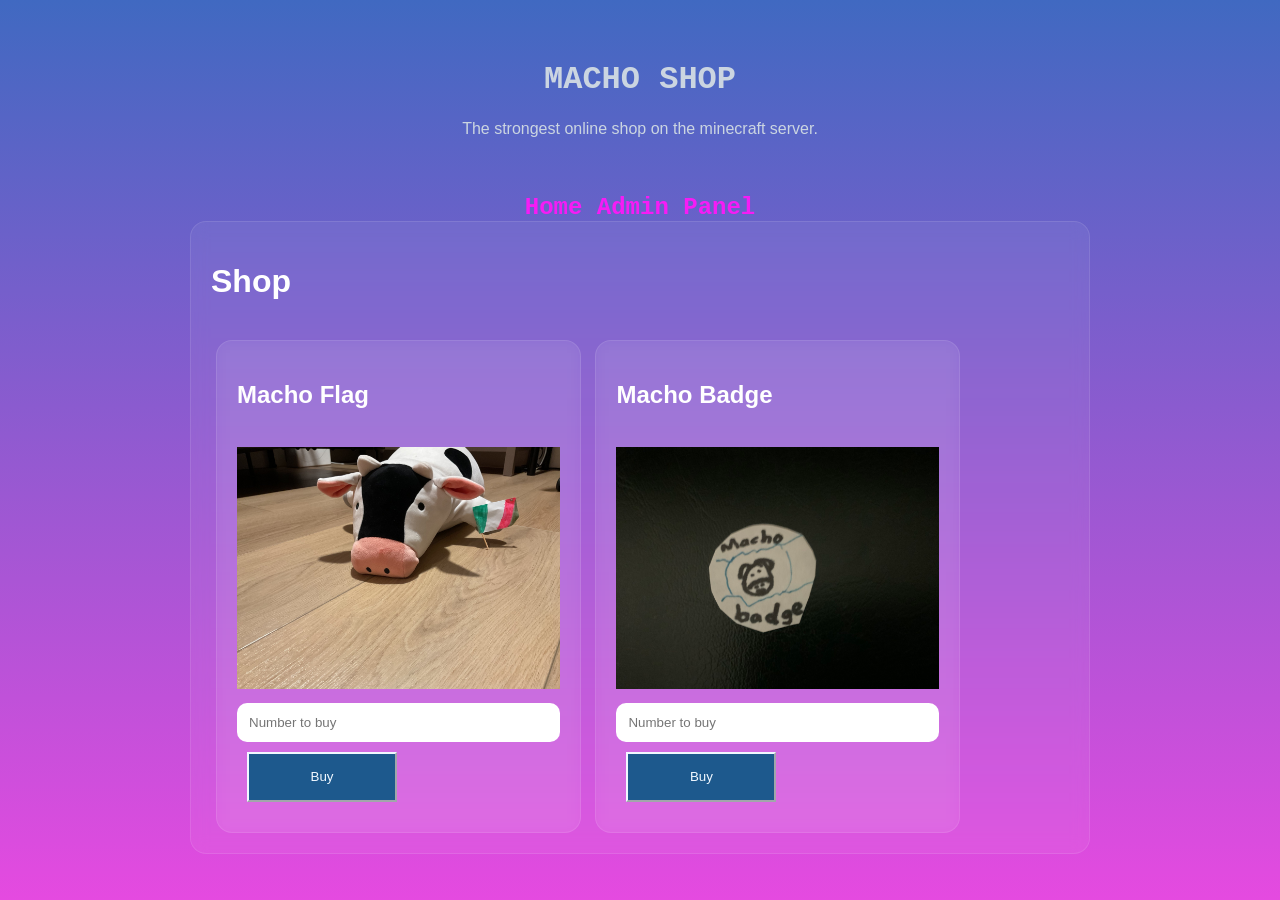
==== templates/index.html @ 949f1b67 "aa" ====
<!DOCTYPE html>
<html>
<head>
    <title>Macho Shop</title>

    <link rel="stylesheet" href="/static/css/style.css">
    <link rel="stylesheet" href="/static/css/navigation.css">
    <link rel="stylesheet" href="/static/css/buttons.css">
</head>
<body>

    <div class="hero">
        <h1 id="logo">MACHO SHOP</h1>
        <p class="subtitle">The strongest online shop on the minecraft server.</p>
    </div>

    <nav>
        <a class="nav" href="/">Home</a>
        <a class="nav" href="/admin">Admin Panel</a>
    </nav>

    <div class="container">
        <div class="card">
            <h1>Shop</h1>
            <br />
            <div class="drac">
                <h2>Macho Flag</h2>
                <br />
                <img src="/static/images/flag.jpg" class="images">
                <br />
                <input type="number" id="macho-flag-amount" placeholder="Number to buy">
                <br />
                <button id="macho-flag-buy" class="button">Buy</button>
            </div>
            <div class="drac">
                <h2>Macho Badge</h2>
                <br />
                <img src="/static/images/badge.jpg" class="images">
                <br />
                <input type="number" id="macho-badge-amount" placeholder="Number to buy">
                <br />
                <button id="macho-badge-buy" class="button">Buy</button>
            </div>
        </div>
    </div>

    <script src="/static/js/index.js"></script>

</body>
</html>
---- static/css/style.css ----
body {
    background: linear-gradient(180deg, #4069c1, #e54ae0);
    color: white;
    font-family: Arial, sans-serif;
    margin: 0;
    min-height: 100vh;
}

.hero {
    text-align: center;
    padding: 40px;
}

.subtitle {
    color: #cbd5e1;
}

.container {
    width: 90%;
    max-width: 900px;
    margin: auto;
    display: flex;
    flex-direction: column;
    gap: 20px;
    padding-bottom: 40px;
}

.card {
    background: rgba(255,255,255,0.06);
    border: 1px solid rgba(255,255,255,0.1);
    border-radius: 16px;
    padding: 20px;
    backdrop-filter: blur(8px);
}

.user {
    display: flex;
    justify-content: space-between;
    padding: 12px;
    margin-top: 10px;
    border-radius: 10px;
    background: rgba(255,255,255,0.05);
}

.balance {
    color: #4ade80;
    font-weight: bold;
}

input {
    width: 100%;
    padding: 12px;
    margin-top: 10px;
    border-radius: 10px;
    border: none;
    box-sizing: border-box;
}

.drac {
    background: rgba(255,255,255,0.06);
    border: 1px solid rgba(255,255,255,0.1);
    border-radius: 16px;
    padding: 20px;
    backdrop-filter: blur(8px);
    display: inline-block;
    margin-left: 5px;
    margin-right: 5px;
}

.images {
    max-width: 323px;
    max-height: 265px;
}
---- static/css/navigation.css ----
@font-face {
    font-family: 'jetbrains_mono';
    src: url('/static/fonts/jetbrains-mono-webfont.eot');
    src: url('/static/fonts/jetbrains-mono-webfont.eot?#iefix') format('embedded-opentype'),
        url('/static/fonts/jetbrains-mono-webfont.woff') format('woff'),
        url('/static/fonts/jetbrains-mono-webfont.ttf') format('truetype'),
        url('/static/fonts/jetbrains-mono-webfont.svg#jetbrains_monoregular') format('svg');
    font-weight: normal;
    font-style: normal;

}


#logo {
    text-align: center;
    color: #cbd5e1;
    font-family: jetbrains-mono, 'Courier New', monospace;
}

nav {
    text-align: center;
}

.nav {
    margin: 5px;
    font-size: x-large;
    font-family: jetbrains-mono, 'Courier New', monospace;
    font-weight: 550;
}

.nav:visited {
    color: rgb(245, 28, 245);
    text-decoration: none;
}

.nav:link {
    color: rgb(245, 28, 245);
    text-decoration: none;
}

.nav:hover {
    color: darkturquoise;
    text-decoration: underline;
}

.nav:active {
    color: darkorange;
    text-decoration: underline;
}
---- static/css/buttons.css ----
.button {
    width: 150px; 
    height: 50px;
    background: rgb(29, 89, 141);
    margin: 10px;
    color: aliceblue;
    border-width: 2px;
    border-color: aliceblue;
    
}

.button:hover {
    width: 150px; 
    height: 50px;
    background: rgb(103, 169, 228);
    margin: 10px;
    color: aliceblue;
    border-width: 2px;
    border-color: rgb(208, 231, 252);
}

.button:visited {
    width: 150px; 
    height: 50px;
    background: rgb(27, 69, 105);
    margin: 10px;
    color: aliceblue;
    border-width: 2px;
    border-color: rgb(208, 231, 252);
}

.button:active {
    width: 150px; 
    height: 50px;
    background: rgb(103, 169, 228);
    margin: 10px;
    color: aliceblue;
    border-width: 2px;
    border-color: rgb(208, 231, 252);
}
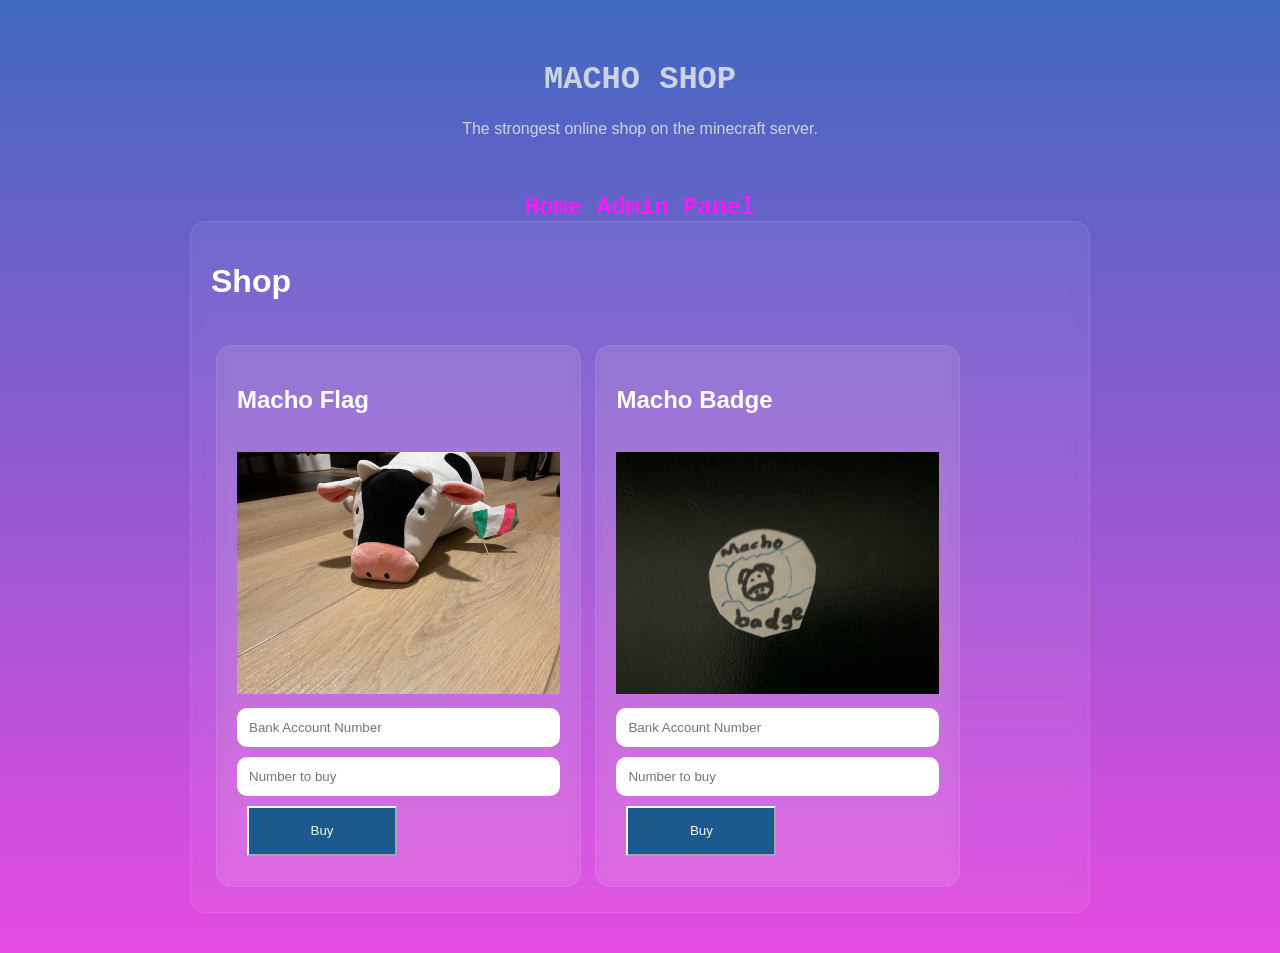
==== commit 1b37cfb6: "dont do that dont do that dont do that dont do that dont do that dont do that dont do that dont do t" ====
--- a/templates/index.html
+++ b/templates/index.html
@@ -28,6 +28,8 @@
                 <br />
                 <img src="/static/images/flag.jpg" class="images">
                 <br />
+                <input type="number" id="macho-flag-bank" placeholder="Bank Account Number">
+                <br />
                 <input type="number" id="macho-flag-amount" placeholder="Number to buy">
                 <br />
                 <button id="macho-flag-buy" class="button">Buy</button>
@@ -36,6 +38,8 @@
                 <h2>Macho Badge</h2>
                 <br />
                 <img src="/static/images/badge.jpg" class="images">
+                <br />
+                <input type="number" id="macho-badge-bank" placeholder="Bank Account Number">
                 <br />
                 <input type="number" id="macho-badge-amount" placeholder="Number to buy">
                 <br />
--- a/static/css/style.css
+++ b/static/css/style.css
@@ -63,8 +63,7 @@
     padding: 20px;
     backdrop-filter: blur(8px);
     display: inline-block;
-    margin-left: 5px;
-    margin-right: 5px;
+    margin: 5px;
 }
 
 .images {
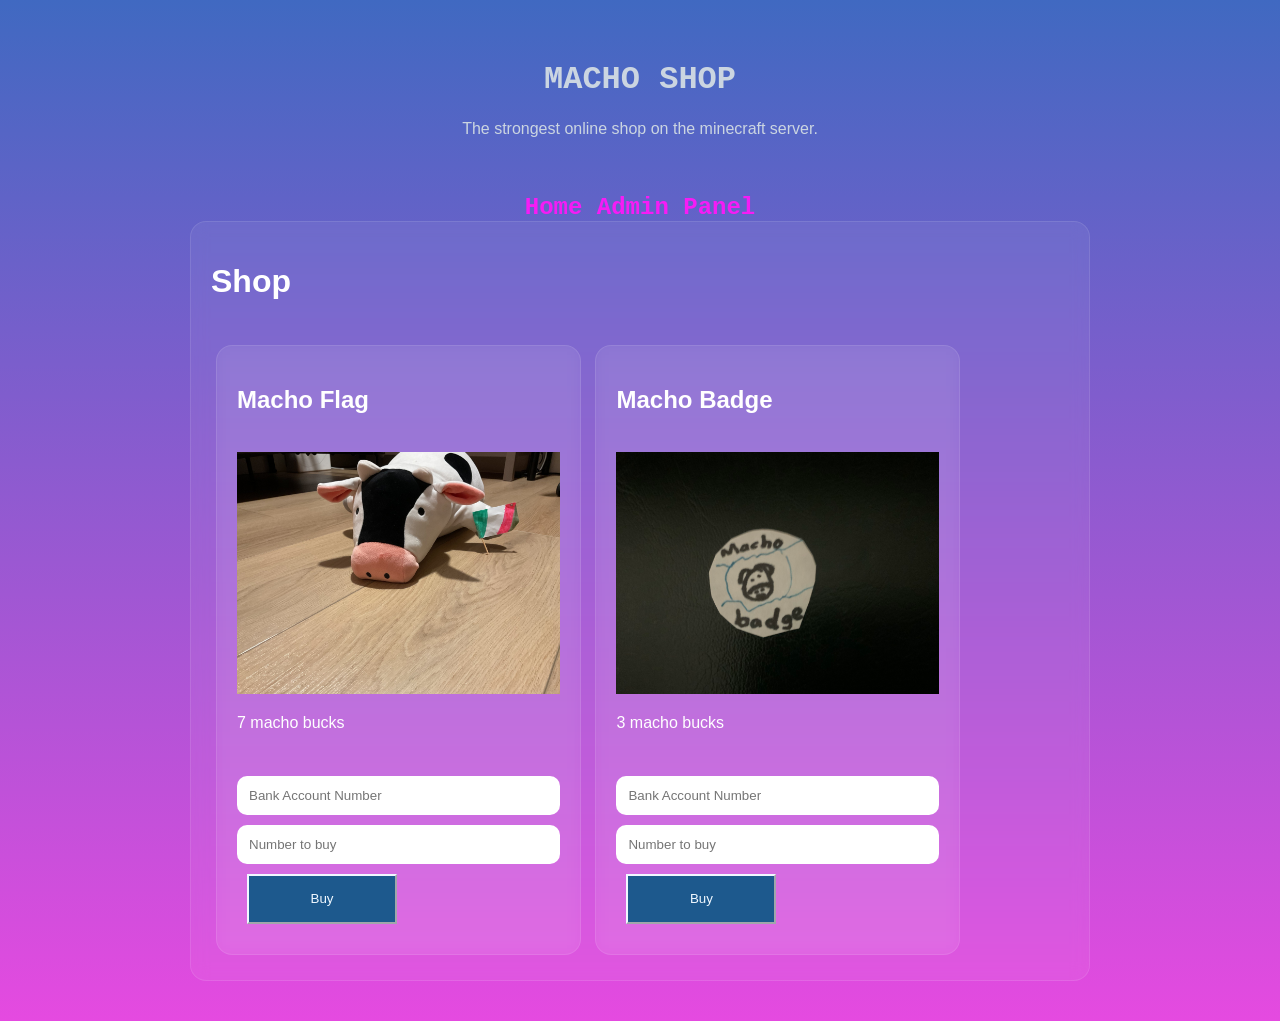
==== commit c4d9e5a5: "s" ====
--- a/templates/index.html
+++ b/templates/index.html
@@ -28,6 +28,8 @@
                 <br />
                 <img src="/static/images/flag.jpg" class="images">
                 <br />
+                <p>7 macho bucks</p>
+                <br />
                 <input type="number" id="macho-flag-bank" placeholder="Bank Account Number">
                 <br />
                 <input type="number" id="macho-flag-amount" placeholder="Number to buy">
@@ -38,6 +40,8 @@
                 <h2>Macho Badge</h2>
                 <br />
                 <img src="/static/images/badge.jpg" class="images">
+                <br />
+                <p>3 macho bucks</p>
                 <br />
                 <input type="number" id="macho-badge-bank" placeholder="Bank Account Number">
                 <br />
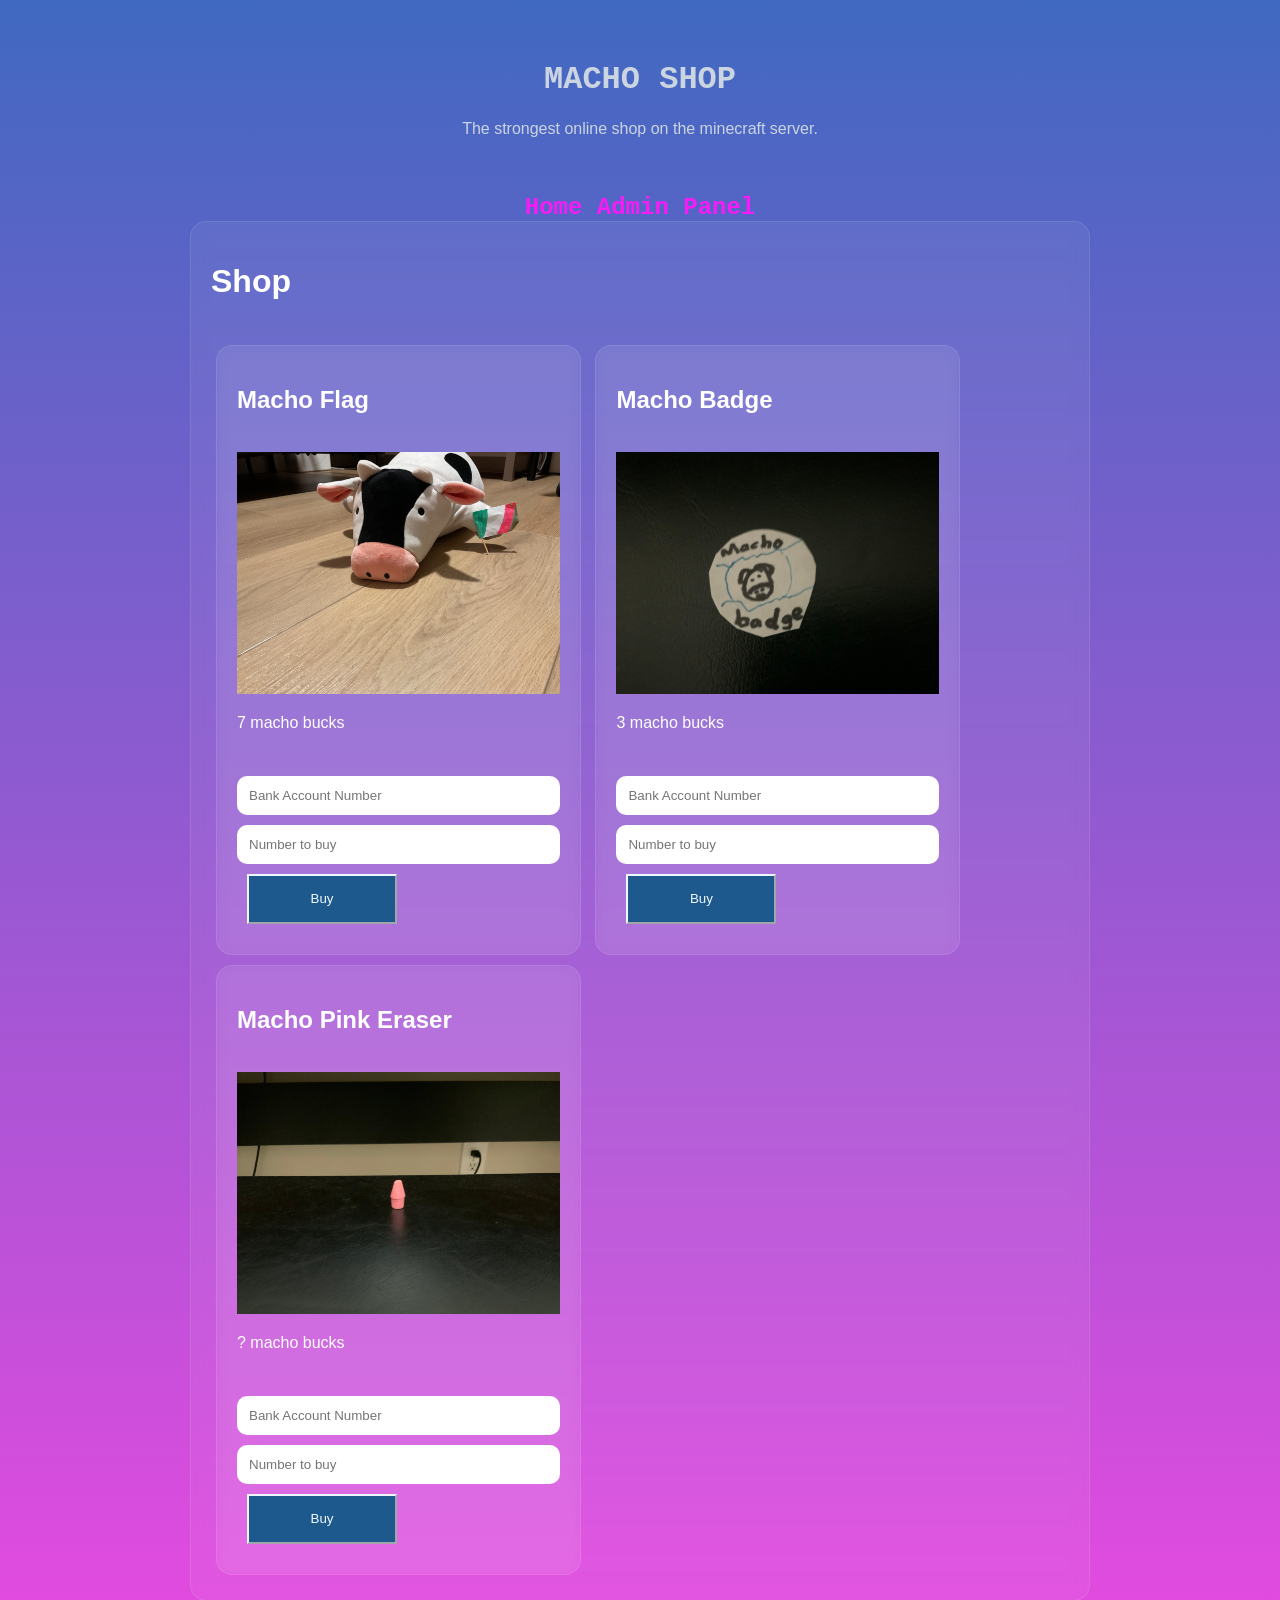
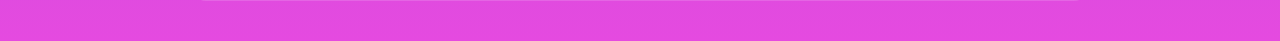
==== commit 4b1f997b: "eraser with wrong values" ====
--- a/templates/index.html
+++ b/templates/index.html
@@ -49,6 +49,19 @@
                 <br />
                 <button id="macho-badge-buy" class="button">Buy</button>
             </div>
+            <div class="drac">
+                <h2>Macho Pink Eraser</h2>
+                <br />
+                <img src="/static/images/eraser.jpg" class="images">
+                <br />
+                <p>? macho bucks</p>
+                <br />
+                <input type="number" id="macho-eraser-bank" placeholder="Bank Account Number">
+                <br />
+                <input type="number" id="macho-eraser-amount" placeholder="Number to buy">
+                <br />
+                <button id="macho-eraser-buy" class="button">Buy</button>
+            </div>
         </div>
     </div>
 
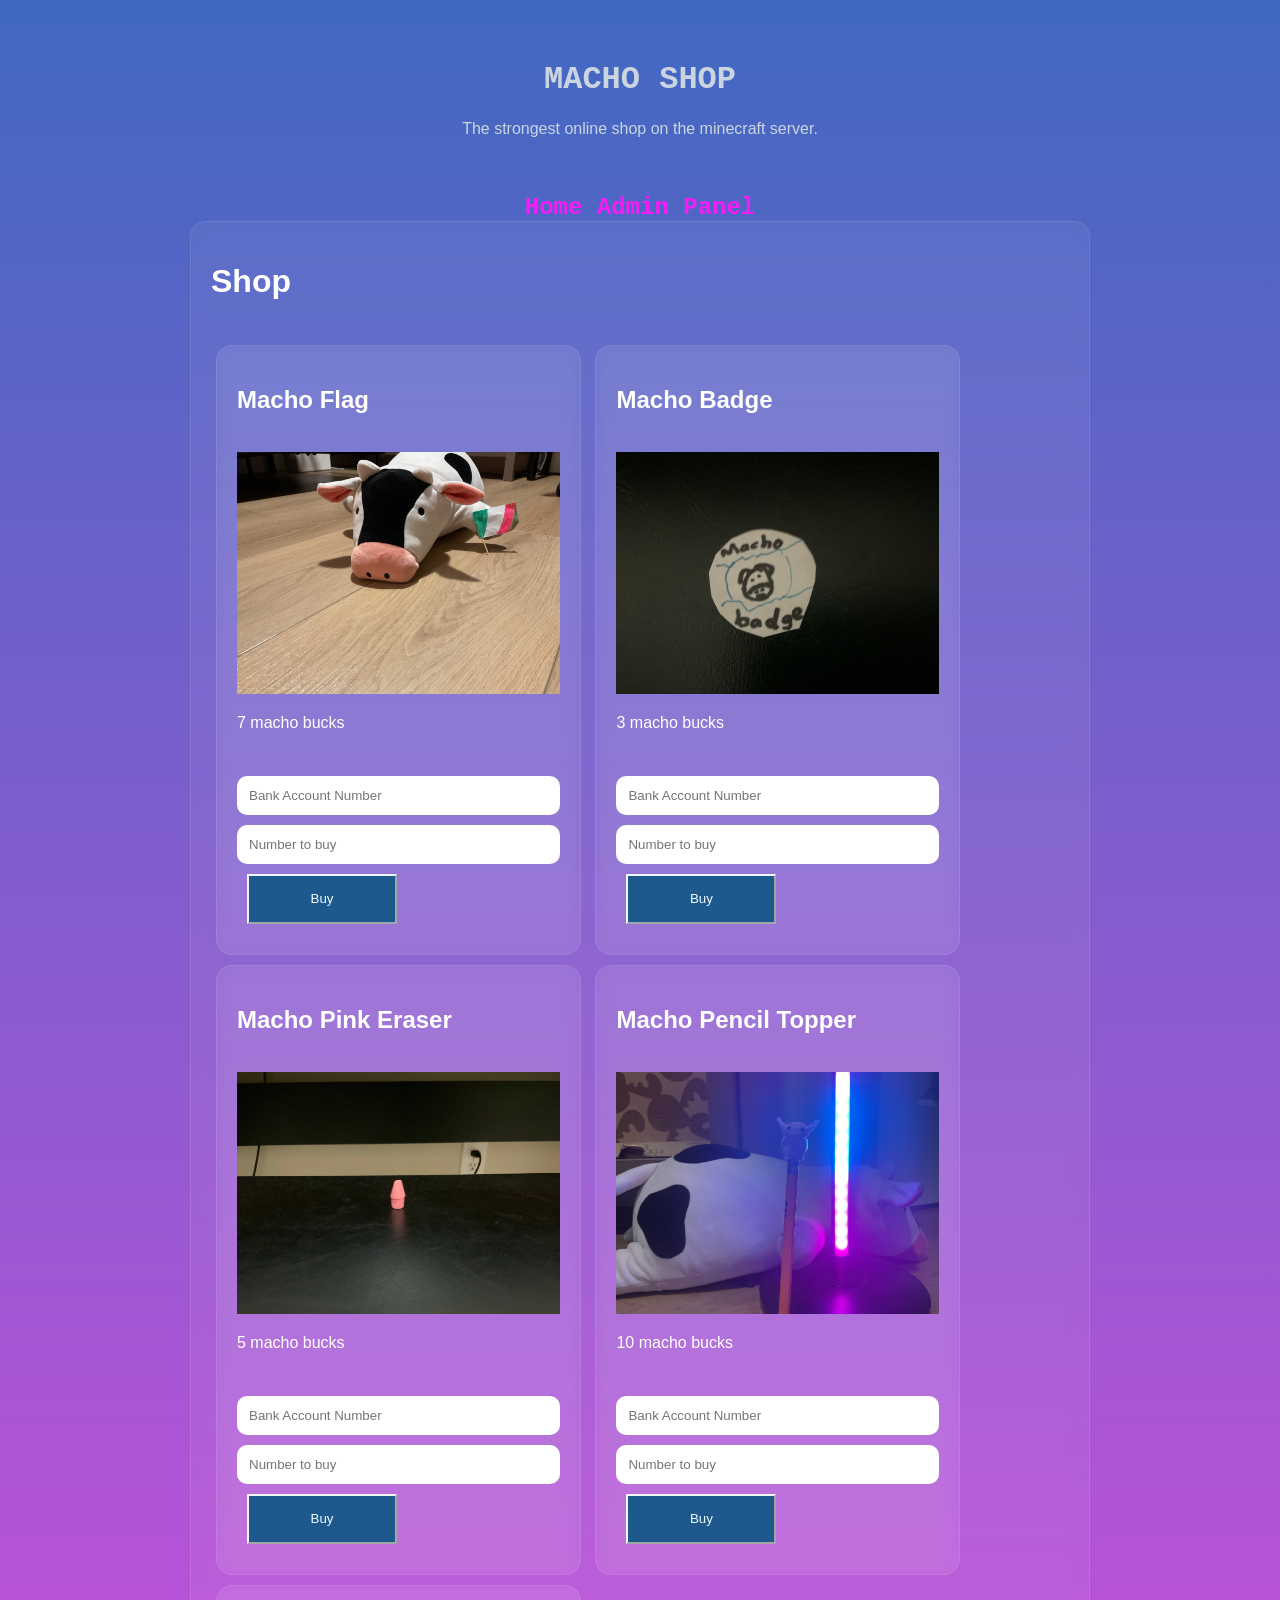
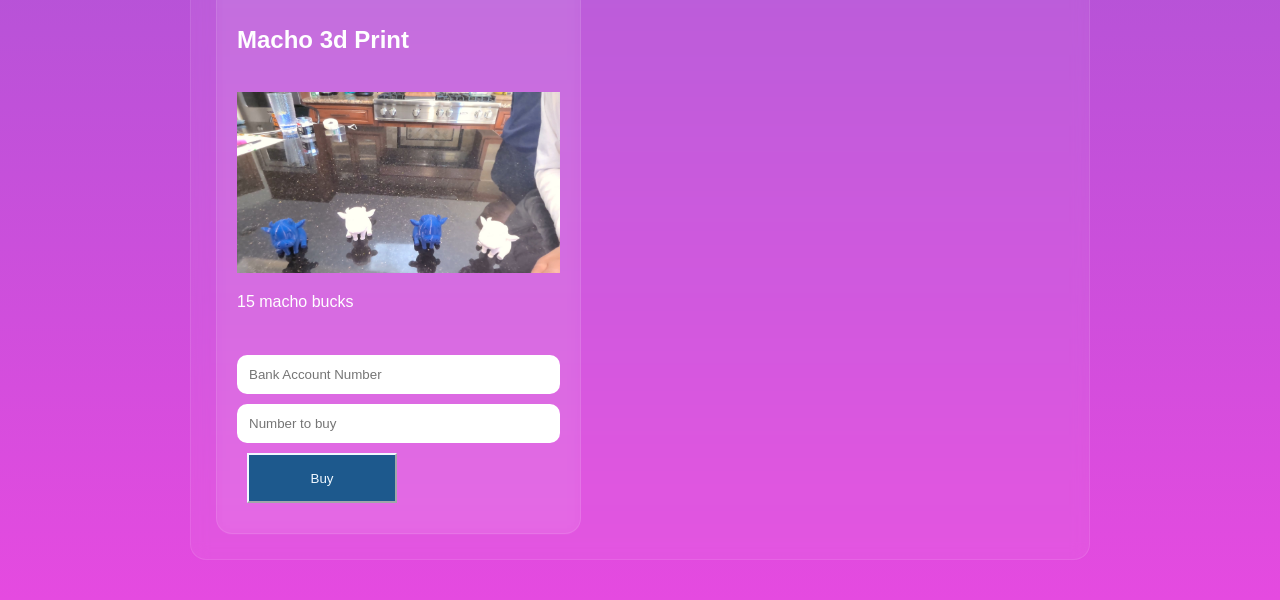
==== commit 7464f974: "more items" ====
--- a/templates/index.html
+++ b/templates/index.html
@@ -54,13 +54,39 @@
                 <br />
                 <img src="/static/images/eraser.jpg" class="images">
                 <br />
-                <p>? macho bucks</p>
+                <p>5 macho bucks</p>
                 <br />
                 <input type="number" id="macho-eraser-bank" placeholder="Bank Account Number">
                 <br />
                 <input type="number" id="macho-eraser-amount" placeholder="Number to buy">
                 <br />
                 <button id="macho-eraser-buy" class="button">Buy</button>
+            </div>
+            <div class="drac">
+                <h2>Macho Pencil Topper</h2>
+                <br />
+                <img src="/static/images/penciltopper.jpg" class="images">
+                <br />
+                <p>10 macho bucks</p>
+                <br />
+                <input type="number" id="macho-penciltopper-bank" placeholder="Bank Account Number">
+                <br />
+                <input type="number" id="macho-penciltopper-amount" placeholder="Number to buy">
+                <br />
+                <button id="macho-penciltopper-buy" class="button">Buy</button>
+            </div>
+            <div class="drac">
+                <h2>Macho 3d Print</h2>
+                <br />
+                <img src="/static/images/3dprint.jpg" class="images">
+                <br />
+                <p>15 macho bucks</p>
+                <br />
+                <input type="number" id="macho-3dprint-bank" placeholder="Bank Account Number">
+                <br />
+                <input type="number" id="macho-3dprint-amount" placeholder="Number to buy">
+                <br />
+                <button id="macho-3dprint-buy" class="button">Buy</button>
             </div>
         </div>
     </div>
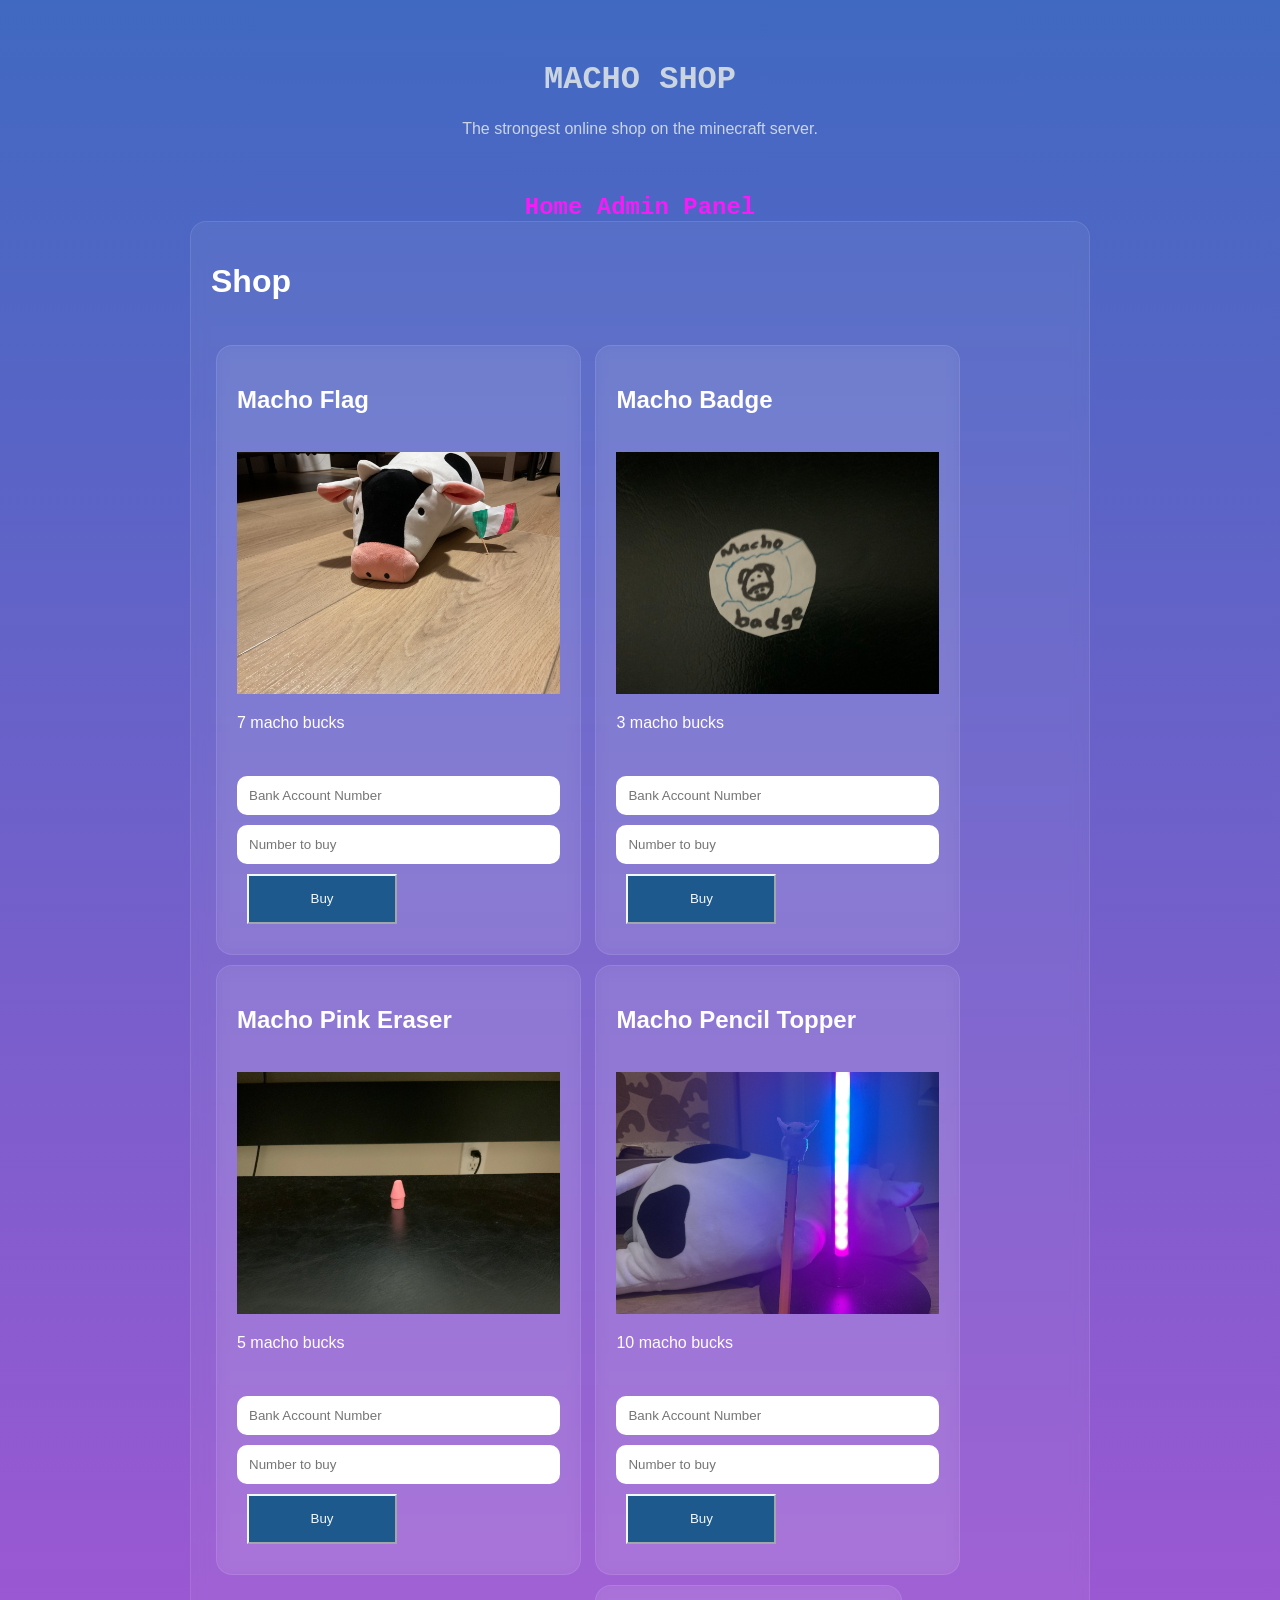
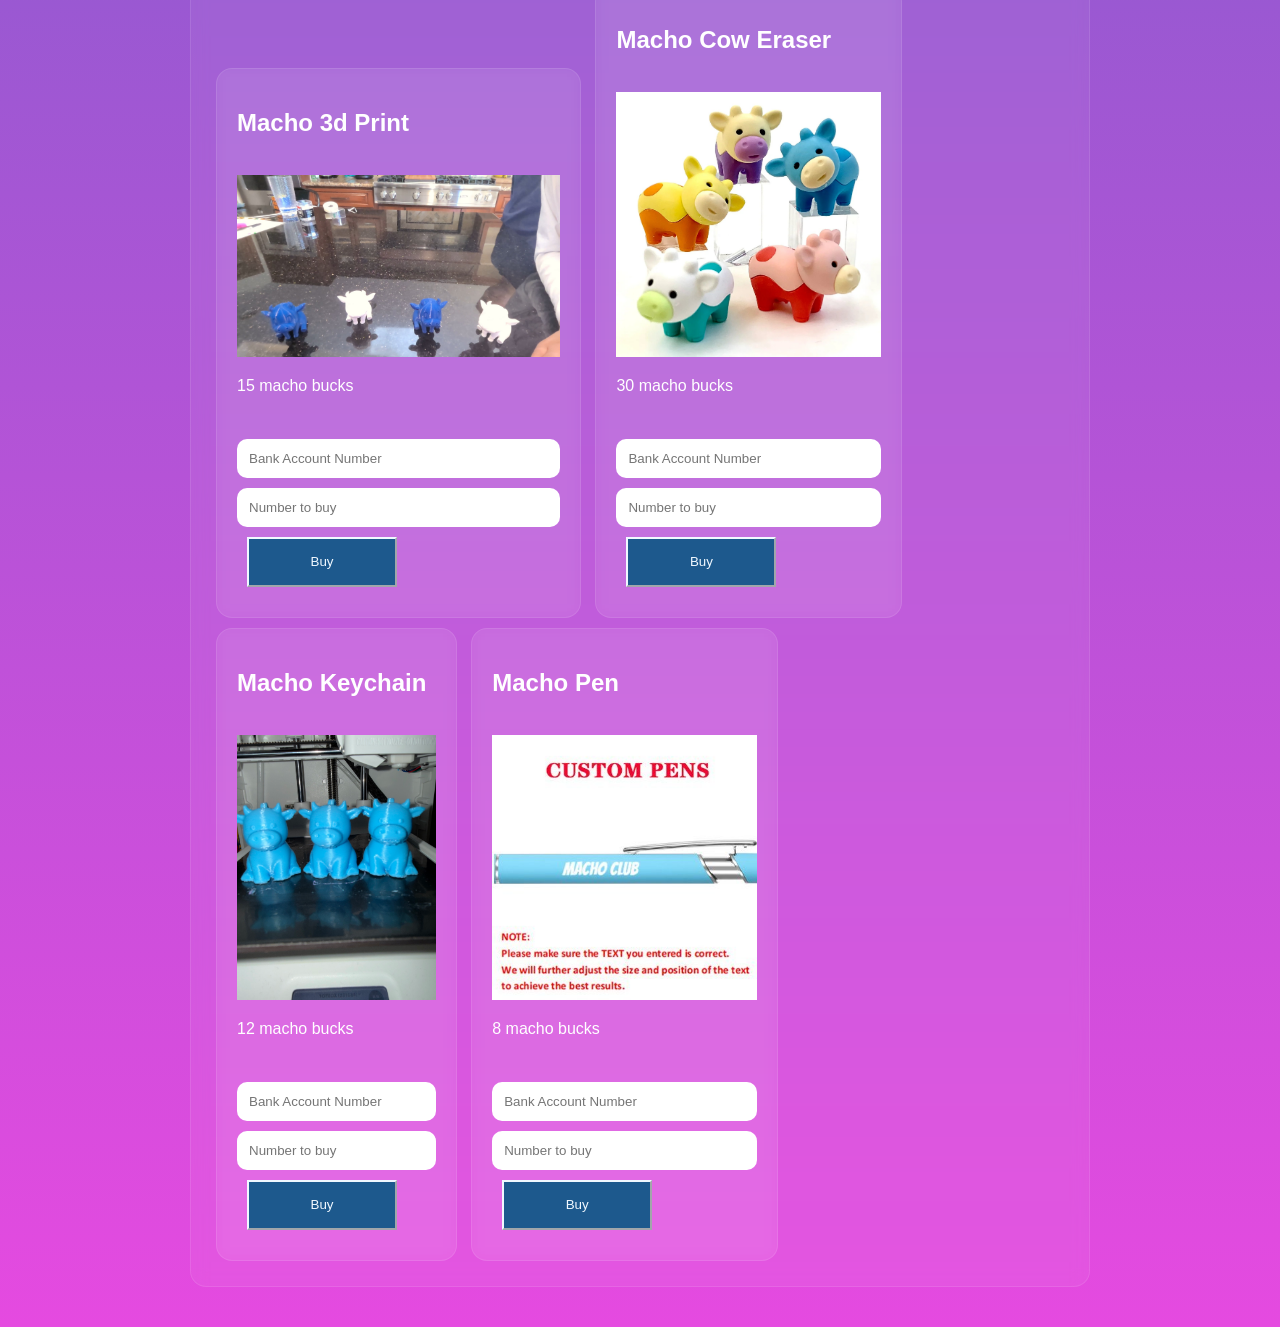
==== commit 5cb2828d: "aaaaaaaaaaaaaaaaaaaaa" ====
--- a/templates/index.html
+++ b/templates/index.html
@@ -88,6 +88,45 @@
                 <br />
                 <button id="macho-3dprint-buy" class="button">Buy</button>
             </div>
+            <div class="drac">
+                <h2>Macho Cow Eraser</h2>
+                <br />
+                <img src="/static/images/coweraser.jpg" class="images">
+                <br />
+                <p>30 macho bucks</p>
+                <br />
+                <input type="number" id="macho-coweraser-bank" placeholder="Bank Account Number">
+                <br />
+                <input type="number" id="macho-coweraser-amount" placeholder="Number to buy">
+                <br />
+                <button id="macho-coweraser-buy" class="button">Buy</button>
+            </div>
+            <div class="drac">
+                <h2>Macho Keychain</h2>
+                <br />
+                <img src="/static/images/keychain.jpg" class="images">
+                <br />
+                <p>12 macho bucks</p>
+                <br />
+                <input type="number" id="macho-keychain-bank" placeholder="Bank Account Number">
+                <br />
+                <input type="number" id="macho-keychain-amount" placeholder="Number to buy">
+                <br />
+                <button id="macho-keychain-buy" class="button">Buy</button>
+            </div>
+            <div class="drac">
+                <h2>Macho Pen</h2>
+                <br />
+                <img src="/static/images/pen.jpg" class="images">
+                <br />
+                <p>8 macho bucks</p>
+                <br />
+                <input type="number" id="macho-pen-bank" placeholder="Bank Account Number">
+                <br />
+                <input type="number" id="macho-pen-amount" placeholder="Number to buy">
+                <br />
+                <button id="macho-pen-buy" class="button">Buy</button>
+            </div>
         </div>
     </div>
 
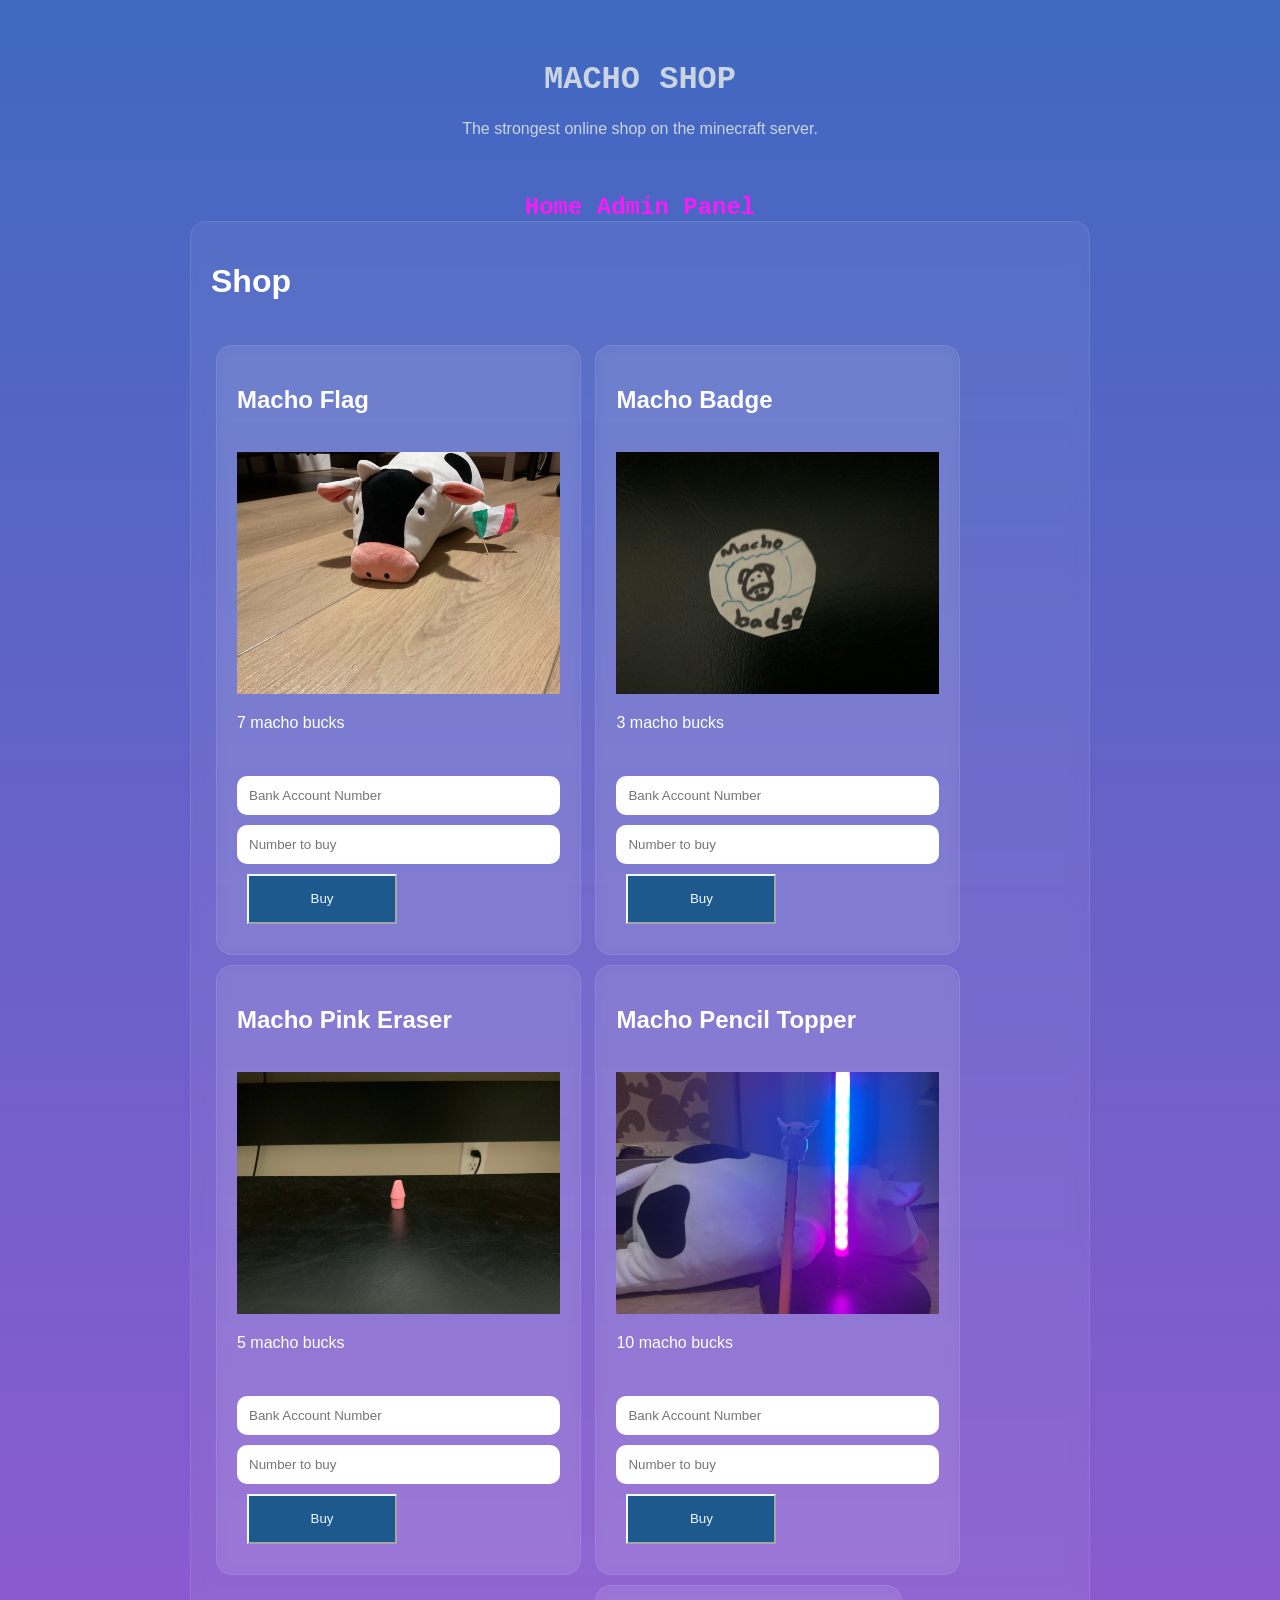
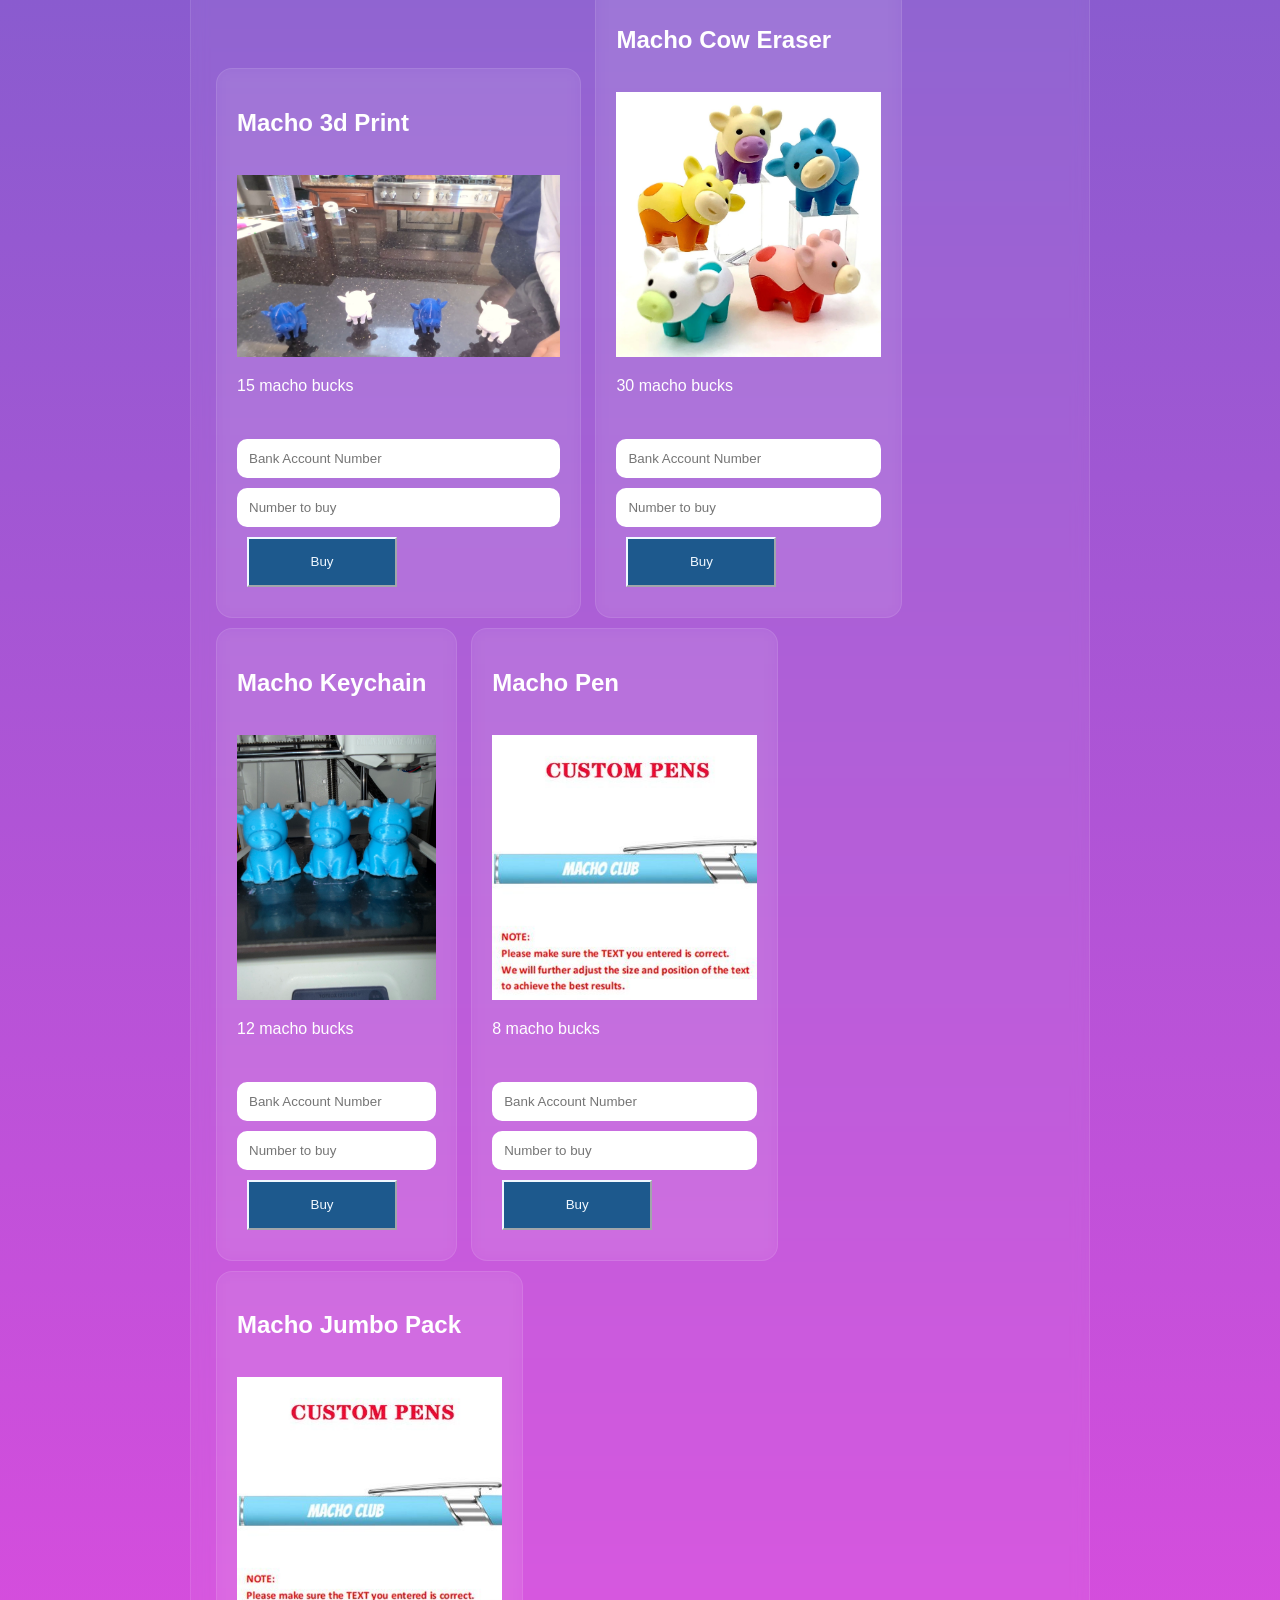
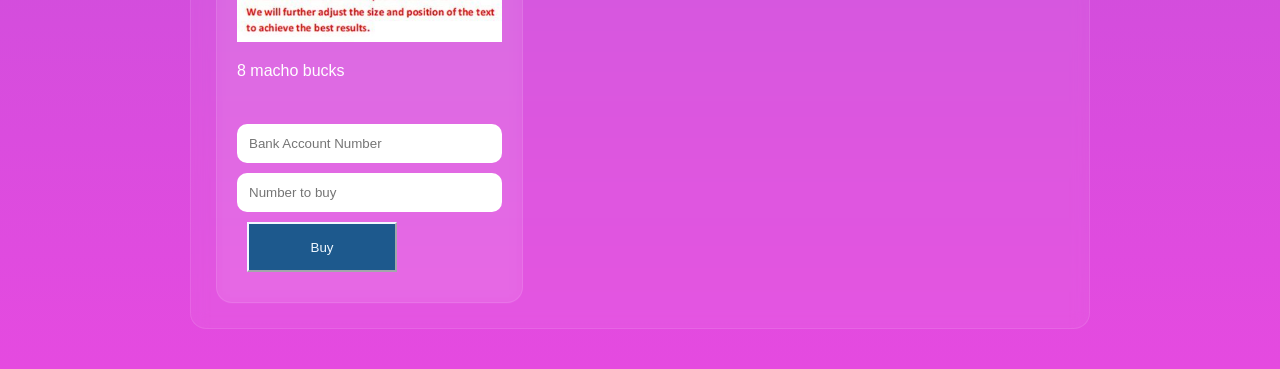
==== commit 84d8cdff: "Jumbo pack addition" ====
--- a/templates/index.html
+++ b/templates/index.html
@@ -127,6 +127,19 @@
                 <br />
                 <button id="macho-pen-buy" class="button">Buy</button>
             </div>
+            <div class="drac">
+                <h2>Macho Jumbo Pack</h2>
+                <br />
+                <img src="/static/images/pen.jpg" class="images">
+                <br />
+                <p>8 macho bucks</p>
+                <br />
+                <input type="number" id="macho-jumbopack-bank" placeholder="Bank Account Number">
+                <br />
+                <input type="number" id="macho-jumbopack-amount" placeholder="Number to buy">
+                <br />
+                <button id="macho-jumbopack-buy" class="button">Buy</button>
+            </div>
         </div>
     </div>
 
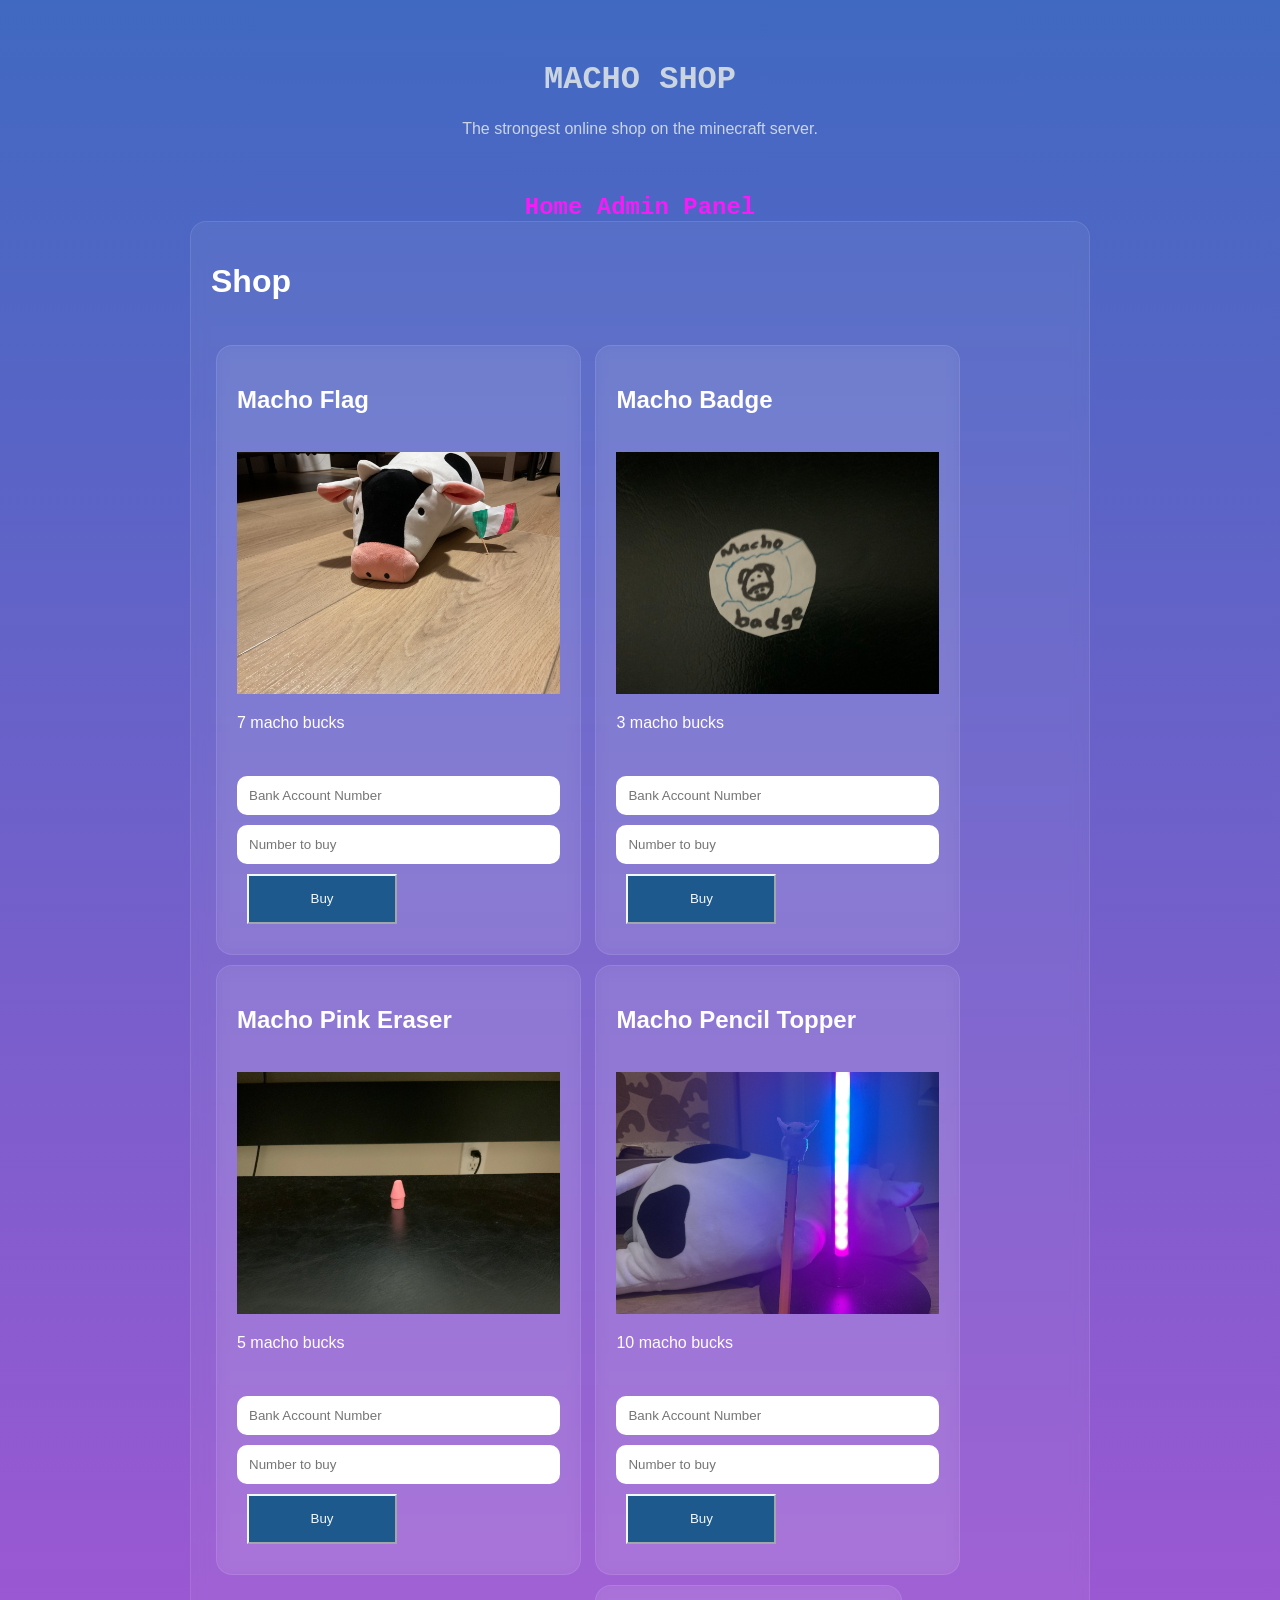
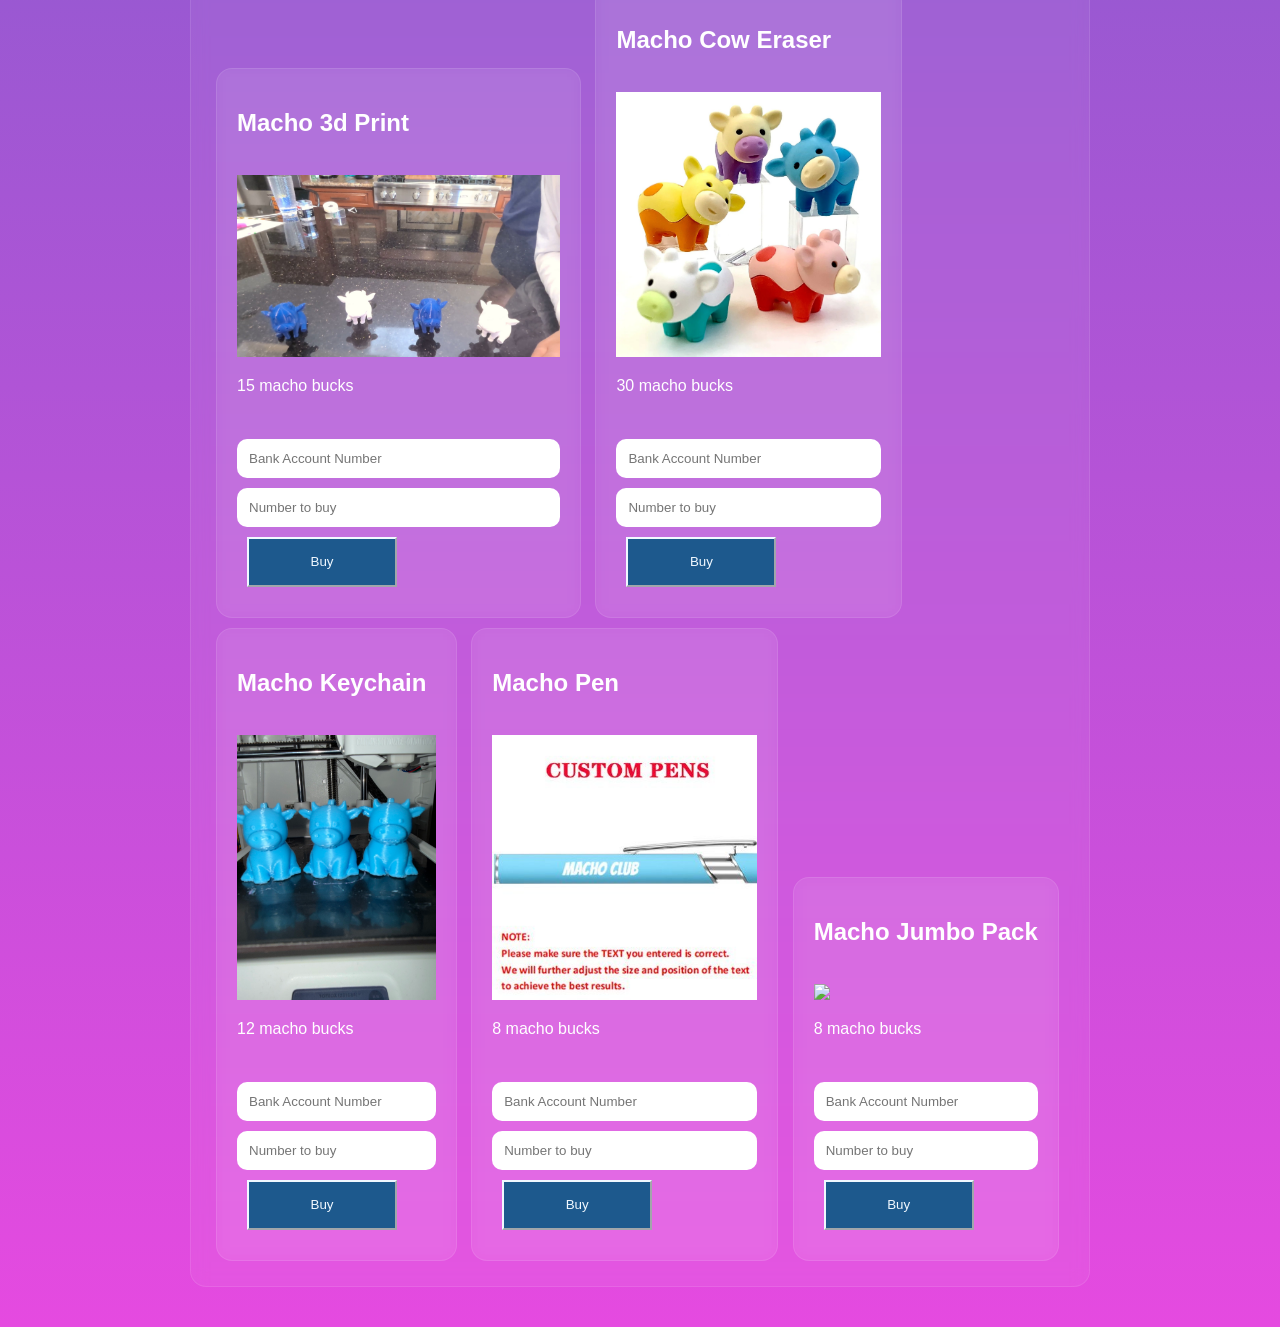
==== commit 1ff6c8e8: "e" ====
--- a/templates/index.html
+++ b/templates/index.html
@@ -130,7 +130,7 @@
             <div class="drac">
                 <h2>Macho Jumbo Pack</h2>
                 <br />
-                <img src="/static/images/pen.jpg" class="images">
+                <img src="/static/images/jumbopack.jpg" class="images">
                 <br />
                 <p>8 macho bucks</p>
                 <br />
